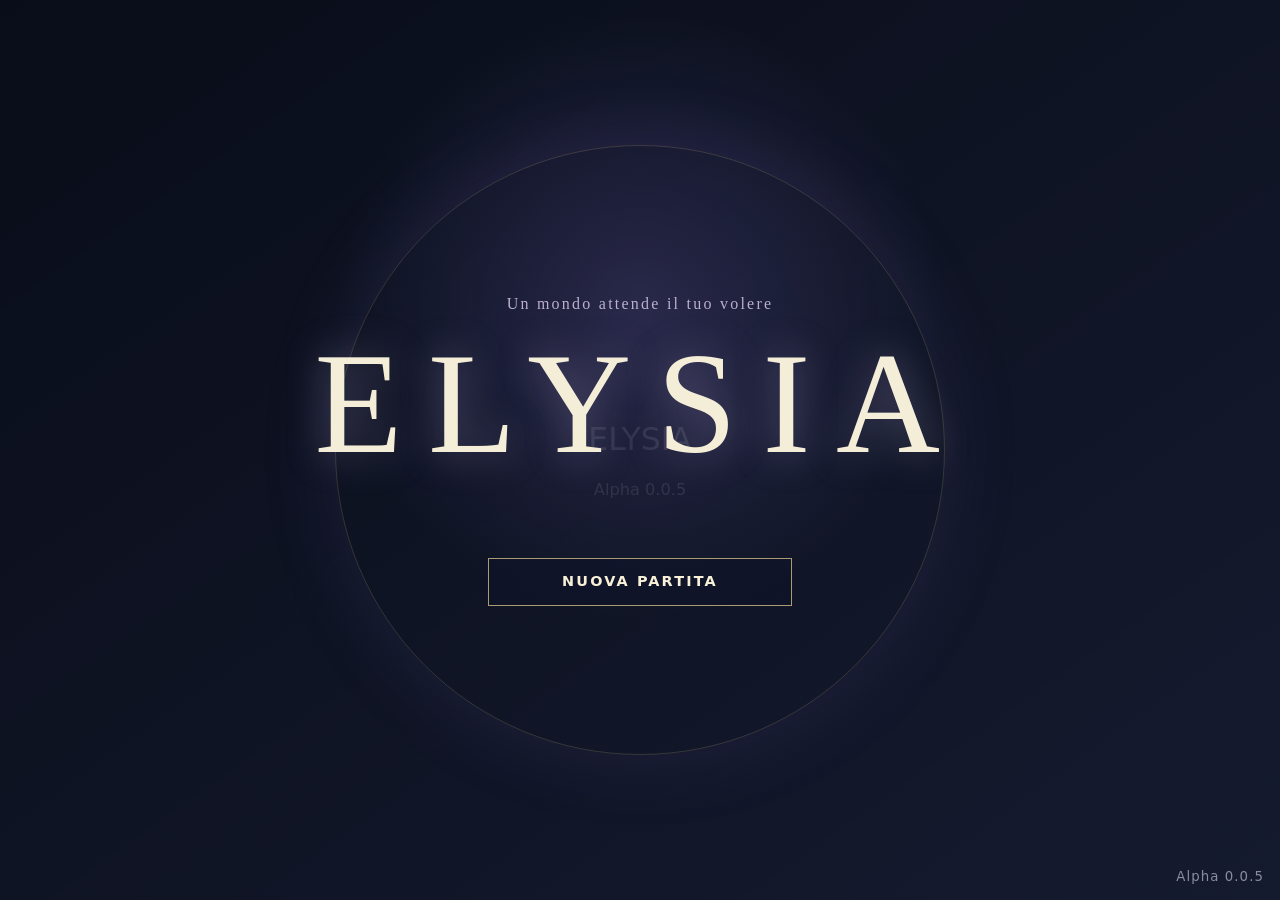
==== index.html @ f93ec24f "Implement Alpha 0.0.5 divine survival loop" ====
<!doctype html>
<html lang="it">
  <head>
    <meta charset="UTF-8">
    <meta name="viewport" content="width=device-width, initial-scale=1">
    <title>Elysia — Alpha 0.0.5</title>
    <link rel="stylesheet" href="css/main.css">
  </head>
  <body>
    <main id="app" aria-label="Elysia"></main>
    <script type="module" src="src/main.js"></script>
  </body>
</html>
---- css/main.css ----
:root {
  color-scheme: dark;
  font-family: system-ui, sans-serif;
  background: #070b18;
}

* { box-sizing: border-box; }

html, body, #app {
  width: 100%;
  height: 100%;
  margin: 0;
  overflow: hidden;
}

#game-canvas {
  display: block;
  width: 100%;
  height: 100%;
  touch-action: none;
}

.title-screen, .placeholder-screen, .celestial-screen {
  position: fixed;
  inset: 0;
  display: grid;
  place-items: center;
  min-height: 100%;
  padding: clamp(1.25rem, 5vw, 4rem);
  color: #f4eed8;
  text-align: center;
  background:
    radial-gradient(circle at 50% 35%, rgb(91 82 151 / 35%), transparent 35%),
    linear-gradient(145deg, rgb(7 11 24 / 92%), rgb(18 24 48 / 82%));
}
.celestial-screen { position: fixed; inset: 0; overflow: auto; align-content: center; }
.intro-panel { width: min(44rem, 100%); padding: clamp(1.5rem, 6vw, 4rem); border: 1px solid rgb(218 201 143 / 35%); background: rgb(10 14 31 / 72%); box-shadow: 0 1.5rem 5rem rgb(0 0 0 / 35%); }
.screen-kicker { color: #aaa2c0; font-size: .72rem; letter-spacing: .25em; }
.intro-panel h1, .selection-heading h1 { margin: .65rem 0 1rem; font: 400 clamp(1.8rem, 6vw, 3.2rem)/1.2 Georgia, serif; }
.intro-panel > p:not(.screen-kicker) { margin: 0 auto 2.2rem; color: #d2ccda; font: clamp(1rem, 2.5vw, 1.25rem)/1.7 Georgia, serif; }
.intro-panel button { width: min(100%, 24rem); }
.world-selection-screen { grid-template-rows: auto auto; gap: clamp(1.5rem, 5vh, 3.5rem); }
.selection-heading { max-width: 42rem; }
.world-choices { display: grid; grid-template-columns: repeat(3, minmax(0, 1fr)); gap: clamp(.75rem, 2vw, 1.5rem); width: min(70rem, 100%); }
.world-choice { display: grid; align-content: center; gap: 1rem; min-height: 13rem; padding: 1.5rem; line-height: 1.5; letter-spacing: normal; }
.world-choice strong { font: 400 clamp(1.15rem, 2vw, 1.5rem) Georgia, serif; letter-spacing: .08em; }
.world-choice span { color: #cbc5d3; font-weight: 400; }
.world-choice-human { border-color: #b99b73; background: linear-gradient(145deg, rgb(73 46 38 / 65%), rgb(19 20 40 / 80%)); }
.world-choice-beast { border-color: #81906c; background: linear-gradient(145deg, rgb(39 61 49 / 65%), rgb(18 24 39 / 80%)); }
.world-choice-plant { border-color: #6f9c77; background: linear-gradient(145deg, rgb(26 70 52 / 65%), rgb(16 29 37 / 80%)); }

.title-screen::before {
  position: absolute;
  width: min(70vw, 38rem);
  aspect-ratio: 1;
  border: 1px solid rgb(222 205 143 / 18%);
  border-radius: 50%;
  box-shadow: 0 0 5rem rgb(126 108 190 / 14%);
  content: '';
  animation: divine-breathe 8s ease-in-out infinite alternate;
}

.title-content { position: relative; z-index: 1; }
.title-kicker { margin: 0 0 .5rem; color: #b9b1ce; font-family: Georgia, serif; font-size: clamp(.75rem, 2vw, 1rem); letter-spacing: .14em; }
.title-screen h1 { margin: 0 0 clamp(2rem, 8vh, 4.5rem); font-family: Georgia, serif; font-size: clamp(4rem, 17vw, 9rem); font-weight: 400; letter-spacing: clamp(.08em, 2vw, .2em); text-shadow: 0 0 2.5rem rgb(218 202 255 / 35%); }
.title-menu { display: grid; gap: .85rem; width: min(19rem, 76vw); margin: auto; }
button { min-height: 3rem; padding: .75rem 1rem; border: 1px solid #a99b72; color: #f8f1d8; background: rgb(16 20 42 / 72%); font: 600 .9rem/1 system-ui, sans-serif; letter-spacing: .15em; cursor: pointer; transition: background .2s, border-color .2s, transform .2s; }
button:hover { border-color: #eadba8; background: rgb(70 63 105 / 70%); transform: translateY(-1px); }
button:focus-visible { outline: 3px solid #fff1ae; outline-offset: 4px; }
.version { position: absolute; right: 1rem; bottom: 1rem; color: #888da3; letter-spacing: .08em; }
.placeholder-screen { align-content: center; }
.placeholder-screen h1 { max-width: 38rem; font: 400 clamp(1.7rem, 6vw, 3rem)/1.25 Georgia, serif; }
.placeholder-screen p { color: #b9b1ce; }
.confirmation-backdrop { position: fixed; z-index: 10; inset: 0; display: grid; place-items: center; padding: 1rem; background: rgb(2 4 12 / 75%); }
.confirmation-panel { width: min(32rem, 100%); padding: clamp(1.5rem, 5vw, 2.5rem); border: 1px solid #887e64; color: #f4eed8; text-align: center; background: #11162b; box-shadow: 0 1.5rem 5rem #000; }
.confirmation-panel h2 { font: 400 clamp(1.35rem, 5vw, 1.8rem) Georgia, serif; }
.confirmation-panel p { color: #c5bfd2; line-height: 1.6; }
.confirmation-actions { display: flex; flex-wrap: wrap; justify-content: center; gap: .75rem; margin-top: 1.75rem; }
.confirmation-actions button { flex: 1 1 10rem; }
.button-danger { border-color: #b58a7b; }
.world-reveal-screen { position: fixed; z-index: 4; inset: 0; display: grid; place-content: center; color: #f7efcf; text-align: center; background: radial-gradient(circle, #59677b 0, #172436 24%, #030712 72%); animation: reveal-veil 2.7s ease-in-out both; pointer-events: none; }
.world-reveal-screen h1 { margin: .25rem 0; font: 400 clamp(3rem, 12vw, 7rem) Georgia, serif; letter-spacing: .25em; text-shadow: 0 0 2rem #fff4bd; animation: reveal-name 2.7s ease both; }
.world-reveal-screen p { z-index: 1; margin: 0; color: #cabf9e; font-size: .7rem; letter-spacing: .35em; }
.reveal-orbit { position: absolute; top: 50%; left: 50%; width: min(62vw, 32rem); aspect-ratio: 1; border: 1px solid rgb(255 240 187 / 32%); border-radius: 50%; box-shadow: inset 0 0 5rem #93caca55, 0 0 6rem #c8bdf033; transform: translate(-50%, -50%); animation: world-awaken 2.7s ease-out both; }
.reveal-orbit span { position: absolute; inset: 8%; border: 1px solid rgb(255 255 255 / 14%); border-radius: 50%; }
.character-creation-screen { background: radial-gradient(circle at 50% 40%, rgb(63 98 86 / 45%), transparent 38%), linear-gradient(145deg, rgb(7 11 24 / 94%), rgb(18 33 40 / 88%)); }
.creation-panel { width: min(48rem, 100%); padding: clamp(1.3rem, 4vw, 2.5rem); border: 1px solid rgb(222 203 142 / 42%); background: rgb(7 15 26 / 82%); box-shadow: 0 2rem 6rem rgb(0 0 0 / 45%); }
.creation-panel h1 { margin: .5rem 0 1.5rem; font: 400 clamp(1.8rem, 5vw, 2.8rem) Georgia, serif; }
.creation-panel > label { display: grid; gap: .5rem; max-width: 25rem; margin: auto; color: #c9c1a7; font-size: .72rem; letter-spacing: .16em; text-align: left; text-transform: uppercase; }
.creation-panel input[type='text'], .creation-panel input[name='name'] { width: 100%; padding: .85rem 1rem; border: 1px solid #756d57; border-radius: 0; color: #fff8df; background: rgb(16 29 38 / 85%); font: 1.1rem Georgia, serif; }
.creation-panel fieldset { margin: 1.25rem 0 0; padding: 0; border: 0; }
.creation-panel legend { width: 100%; margin-bottom: .6rem; color: #c9c1a7; font-size: .68rem; letter-spacing: .14em; text-transform: uppercase; }
.choice-pills { display: flex; flex-wrap: wrap; justify-content: center; gap: .5rem; }
.choice-pills input { position: absolute; opacity: 0; }
.choice-pills span { display: block; min-width: 7rem; padding: .7rem 1rem; border: 1px solid #596863; color: #d5d8cb; cursor: pointer; }
.choice-pills input:checked + span { border-color: #dfcc8b; color: #fff5cb; background: rgb(99 107 75 / 48%); box-shadow: 0 0 1.2rem rgb(221 199 127 / 12%); }
.creation-panel > button { margin-top: 1.4rem; }
.creation-error { min-height: 1.2em; margin: .65rem 0 0; color: #efb0a2; }
@keyframes reveal-veil { 0% { opacity: 1; } 75% { opacity: 1; } 100% { opacity: 0; } }
@keyframes world-awaken { 0% { opacity: 0; transform: translate(-50%, -50%) scale(.12); } 65% { opacity: 1; } 100% { opacity: .25; transform: translate(-50%, -50%) scale(2.5); } }
@keyframes reveal-name { 0%, 25% { opacity: 0; letter-spacing: .5em; transform: scale(.9); } 55%, 82% { opacity: 1; } 100% { opacity: 0; transform: scale(1.06); } }
@keyframes divine-breathe { to { opacity: .45; transform: scale(1.04); } }
@media (prefers-reduced-motion: reduce) { *, *::before { animation: none !important; scroll-behavior: auto !important; transition: none !important; } }
@media (max-height: 500px) { .title-screen h1 { margin-bottom: 1.25rem; font-size: clamp(3rem, 15vh, 5rem); } .title-kicker { display: none; } }
@media (max-width: 760px) { .world-selection-screen { align-content: start; } .world-choices { grid-template-columns: 1fr; } .world-choice { min-height: 9rem; } }
@media (max-height: 720px) { .character-creation-screen { align-content: start; } .creation-panel { margin: auto; } .creation-panel fieldset { margin-top: .7rem; } }
.divine-toolbar { position: fixed; z-index: 8; right: 50%; bottom: max(.7rem, env(safe-area-inset-bottom)); width: min(72rem, calc(100vw - 1rem)); padding: .45rem .65rem .6rem; border: 1px solid rgb(229 207 139 / 48%); border-radius: 1.1rem; color: #f8edc7; background: linear-gradient(180deg, rgb(30 41 48 / 94%), rgb(8 18 25 / 96%)); box-shadow: 0 .8rem 2.5rem #020a0dcc, inset 0 1px #fff3bf33; transform: translateX(50%); backdrop-filter: blur(12px); }
.divine-toolbar__title { display: block; margin: 0 0 .3rem; color: #cdbb82; font: 600 .57rem/1 system-ui; letter-spacing: .34em; text-align: center; }
.divine-toolbar__powers { display: grid; grid-template-columns: repeat(10, minmax(3.25rem, 1fr)); gap: .35rem; }
.divine-power { display: grid; place-items: center; min-width: 0; min-height: 4.2rem; padding: .25rem; border-color: rgb(190 170 110 / 30%); border-radius: .75rem; background: linear-gradient(160deg, rgb(82 94 92 / 42%), rgb(15 24 31 / 80%)); letter-spacing: .05em; }
.divine-power img { width: 2rem; height: 2rem; filter: drop-shadow(0 0 .35rem rgb(255 227 144 / 20%)); transition: transform .2s, filter .2s; }
.divine-power span { overflow: hidden; width: 100%; color: #d9cfb0; font-size: clamp(.42rem, .65vw, .58rem); text-overflow: ellipsis; white-space: nowrap; }
.divine-power:hover:not(:disabled) img { transform: translateY(-2px) scale(1.08); filter: drop-shadow(0 0 .65rem #ffe99a88); }
.divine-power.is-selected { border-color: #ffe59b; background: radial-gradient(circle at 50% 25%, rgb(226 199 109 / 35%), rgb(27 37 43 / 92%)); box-shadow: 0 0 1rem rgb(255 224 132 / 35%), inset 0 0 .7rem rgb(255 240 180 / 12%); }
.divine-power:disabled { border-color: rgb(130 138 137 / 16%); opacity: .38; cursor: not-allowed; filter: grayscale(1); }
.divine-power:disabled:hover { transform: none; background: rgb(15 24 31 / 80%); }
@media (max-width: 760px) { .divine-toolbar { overflow-x: auto; } .divine-toolbar__powers { width: 42rem; } }
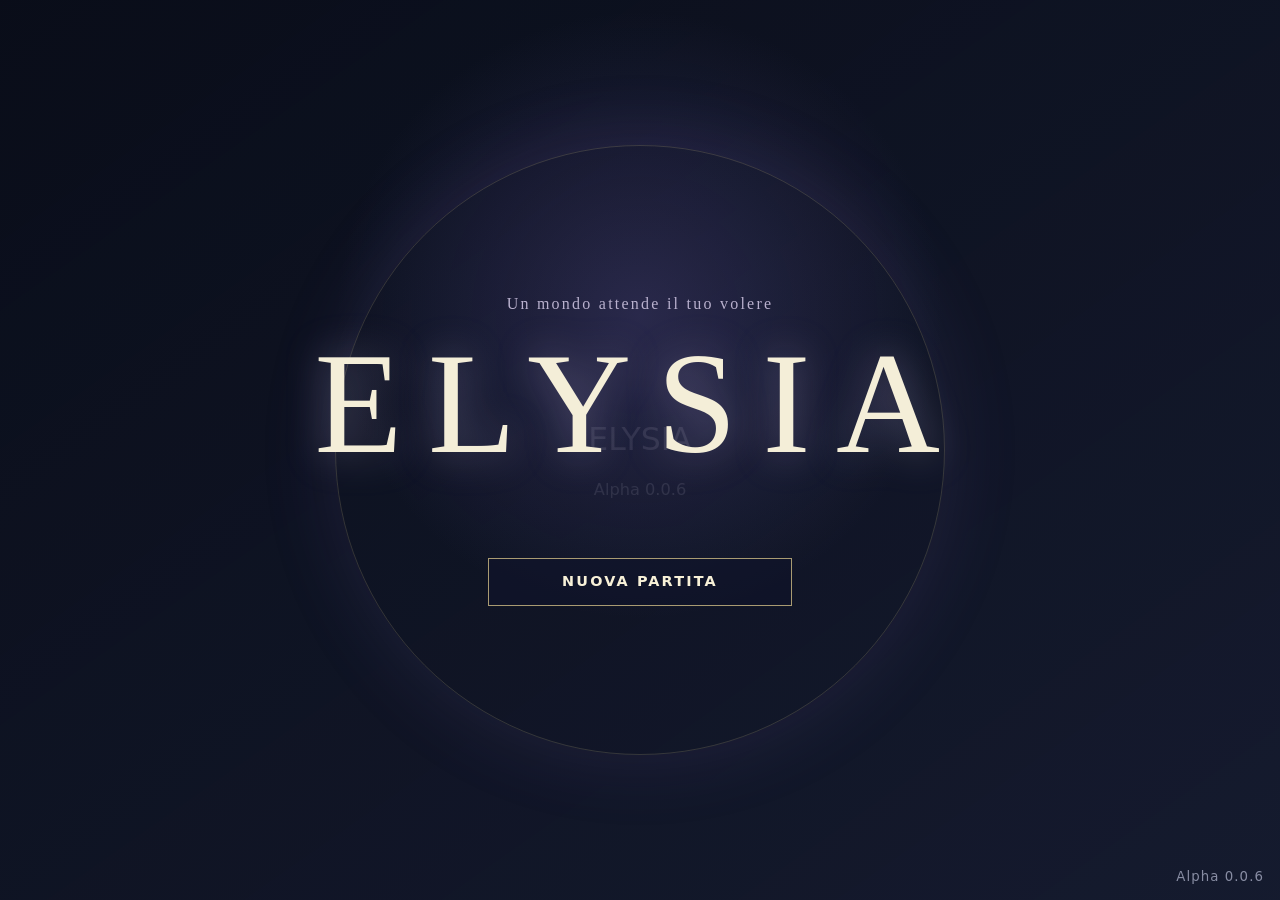
==== commit 1bcd726e: "Implement Elysia Alpha 0.0.6 first household" ====
--- a/index.html
+++ b/index.html
@@ -3,7 +3,7 @@
   <head>
     <meta charset="UTF-8">
     <meta name="viewport" content="width=device-width, initial-scale=1">
-    <title>Elysia — Alpha 0.0.5</title>
+    <title>Elysia — Alpha 0.0.6</title>
     <link rel="stylesheet" href="css/main.css">
   </head>
   <body>
--- a/css/main.css
+++ b/css/main.css
@@ -115,3 +115,7 @@
 .divine-power:disabled { border-color: rgb(130 138 137 / 16%); opacity: .38; cursor: not-allowed; filter: grayscale(1); }
 .divine-power:disabled:hover { transform: none; background: rgb(15 24 31 / 80%); }
 @media (max-width: 760px) { .divine-toolbar { overflow-x: auto; } .divine-toolbar__powers { width: 42rem; } }
+.game-over-screen { z-index: 20; background: radial-gradient(circle at 50% 65%, #552b1f99, transparent 28%), linear-gradient(#080b13ee, #160b09fa); }
+.ending-panel { width: min(45rem, 100%); padding: clamp(2rem, 7vw, 4.5rem); border: 1px solid #9d674e; background: #100d12e8; box-shadow: 0 0 7rem #9b3f2633; }
+.ending-panel h1 { margin: .7rem 0 1.4rem; color: #e8c7a8; font: 400 clamp(2.4rem, 9vw, 5rem) Georgia, serif; letter-spacing: .08em; }
+.ending-panel > p:not(.screen-kicker) { color: #cbb9ae; font: clamp(1rem, 2.4vw, 1.25rem)/1.75 Georgia, serif; }
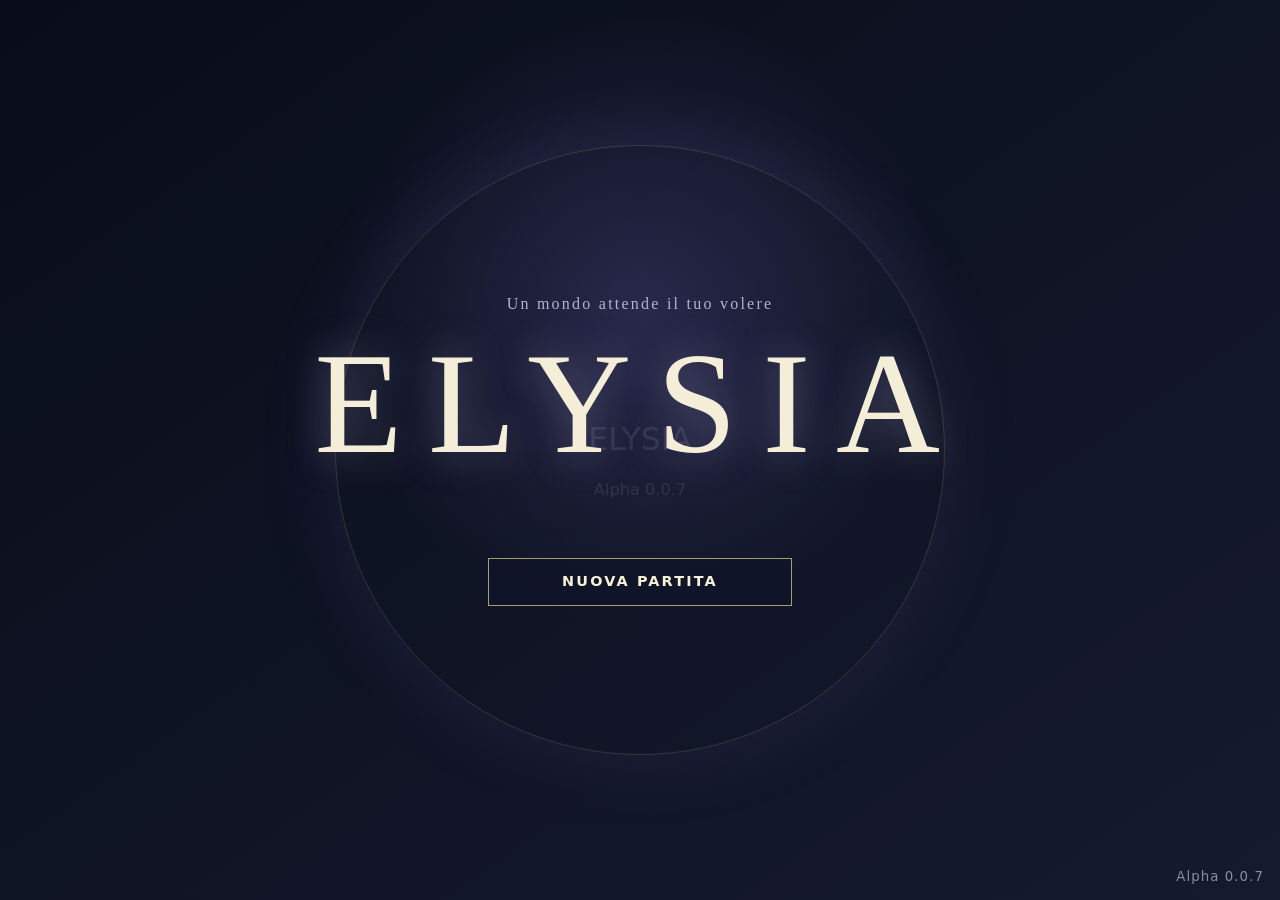
==== commit 08947606: "Implement Alpha 0.0.7 day night and first generation" ====
--- a/index.html
+++ b/index.html
@@ -3,7 +3,7 @@
   <head>
     <meta charset="UTF-8">
     <meta name="viewport" content="width=device-width, initial-scale=1">
-    <title>Elysia — Alpha 0.0.6</title>
+    <title>Elysia — Alpha 0.0.7</title>
     <link rel="stylesheet" href="css/main.css">
   </head>
   <body>
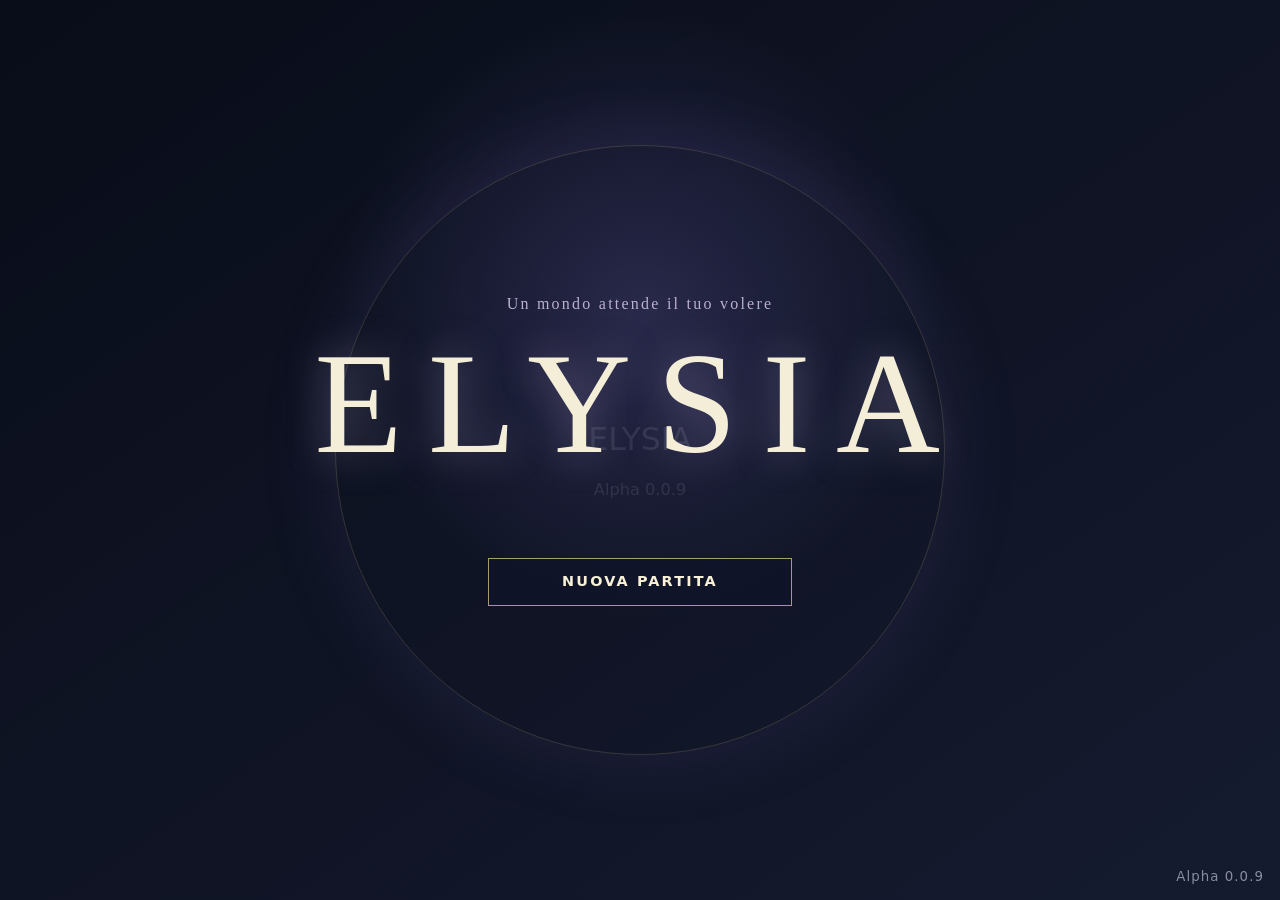
==== commit 74a588ce: "Implement Alpha 0.0.9 divine power set" ====
--- a/index.html
+++ b/index.html
@@ -3,7 +3,7 @@
   <head>
     <meta charset="UTF-8">
     <meta name="viewport" content="width=device-width, initial-scale=1">
-    <title>Elysia — Alpha 0.0.7</title>
+    <title>Elysia — Alpha 0.0.9</title>
     <link rel="stylesheet" href="css/main.css">
   </head>
   <body>
--- a/css/main.css
+++ b/css/main.css
@@ -114,6 +114,9 @@
 .divine-power.is-selected { border-color: #ffe59b; background: radial-gradient(circle at 50% 25%, rgb(226 199 109 / 35%), rgb(27 37 43 / 92%)); box-shadow: 0 0 1rem rgb(255 224 132 / 35%), inset 0 0 .7rem rgb(255 240 180 / 12%); }
 .divine-power:disabled { border-color: rgb(130 138 137 / 16%); opacity: .38; cursor: not-allowed; filter: grayscale(1); }
 .divine-power:disabled:hover { transform: none; background: rgb(15 24 31 / 80%); }
+.sex-choice-panel { position:fixed; z-index:12; top:12%; left:50%; display:flex; gap:.6rem; align-items:center; padding:1rem; border:1px solid #d9bd70; color:#fff1bc; background:rgba(8,15,28,.94); box-shadow:0 1rem 4rem #000,0 0 2rem #eacb6655; transform:translateX(-50%); }
+.sex-choice-panel h2 { margin:0 .6rem 0 0; font:500 .75rem Georgia; letter-spacing:.15em; }
+.sex-choice-panel button { min-height:2.4rem; font-size:.65rem; }
 @media (max-width: 760px) { .divine-toolbar { overflow-x: auto; } .divine-toolbar__powers { width: 42rem; } }
 .game-over-screen { z-index: 20; background: radial-gradient(circle at 50% 65%, #552b1f99, transparent 28%), linear-gradient(#080b13ee, #160b09fa); }
 .ending-panel { width: min(45rem, 100%); padding: clamp(2rem, 7vw, 4.5rem); border: 1px solid #9d674e; background: #100d12e8; box-shadow: 0 0 7rem #9b3f2633; }
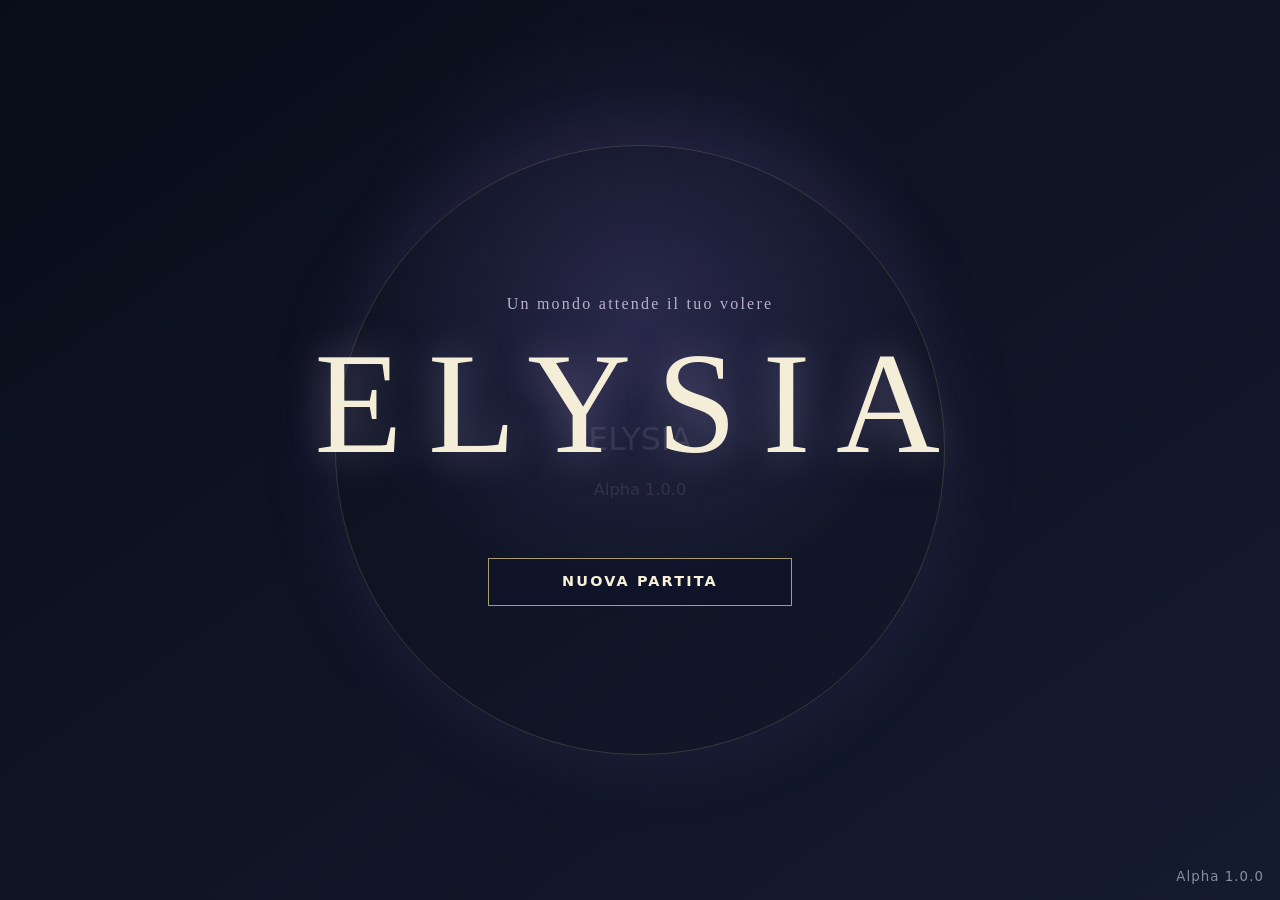
==== commit 682071d2: "Implement Alpha 1.0.0 civilization expansion" ====
--- a/index.html
+++ b/index.html
@@ -3,7 +3,7 @@
   <head>
     <meta charset="UTF-8">
     <meta name="viewport" content="width=device-width, initial-scale=1">
-    <title>Elysia — Alpha 0.0.9</title>
+    <title>Elysia — Alpha 1.0.0</title>
     <link rel="stylesheet" href="css/main.css">
   </head>
   <body>
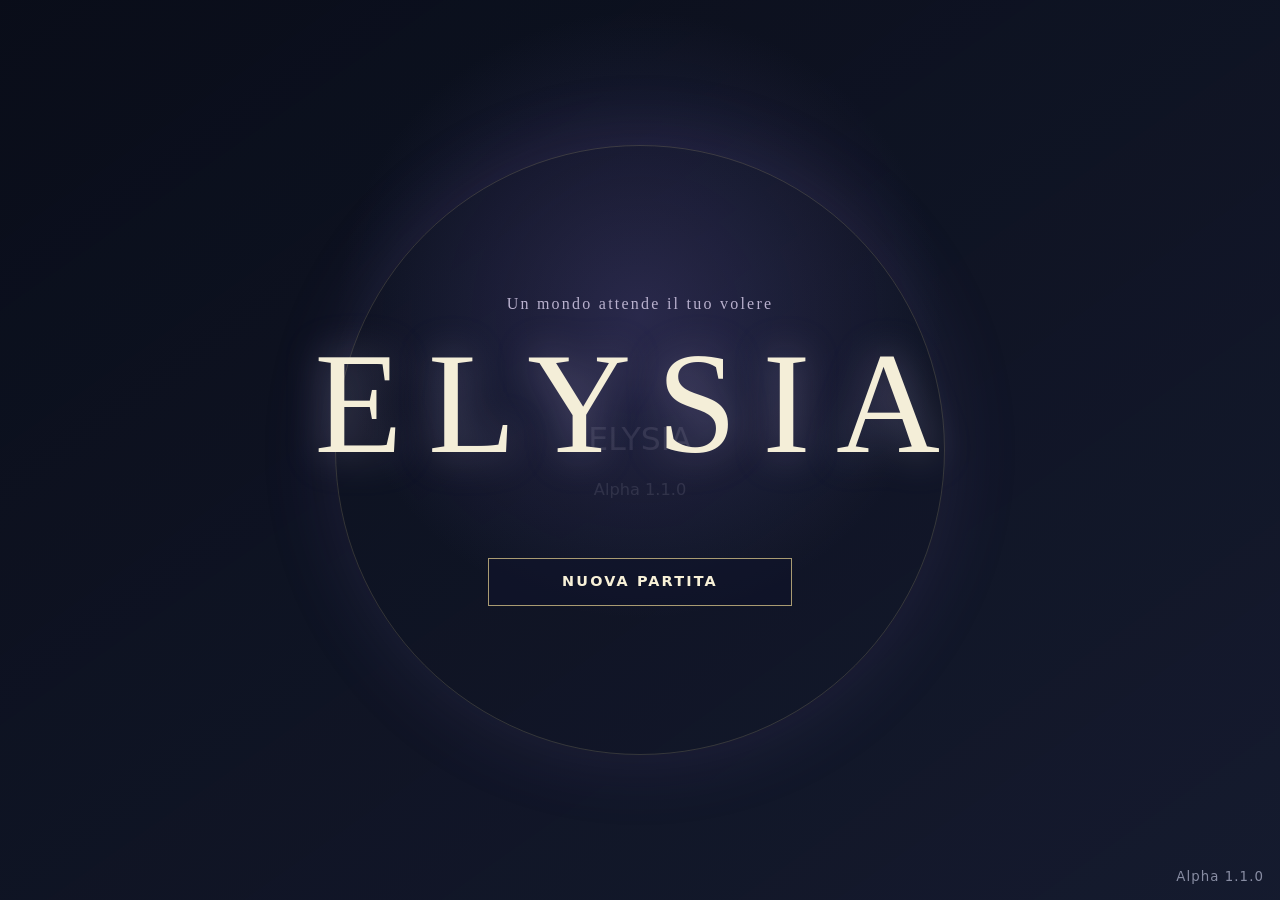
==== commit b6aa1054: "Implement Alpha 1.1.0 first Rival attack" ====
--- a/index.html
+++ b/index.html
@@ -3,7 +3,7 @@
   <head>
     <meta charset="UTF-8">
     <meta name="viewport" content="width=device-width, initial-scale=1">
-    <title>Elysia — Alpha 1.0.0</title>
+    <title>Elysia — Alpha 1.1.0 — The Rival Omnipotent &amp; First Attack</title>
     <link rel="stylesheet" href="css/main.css">
   </head>
   <body>
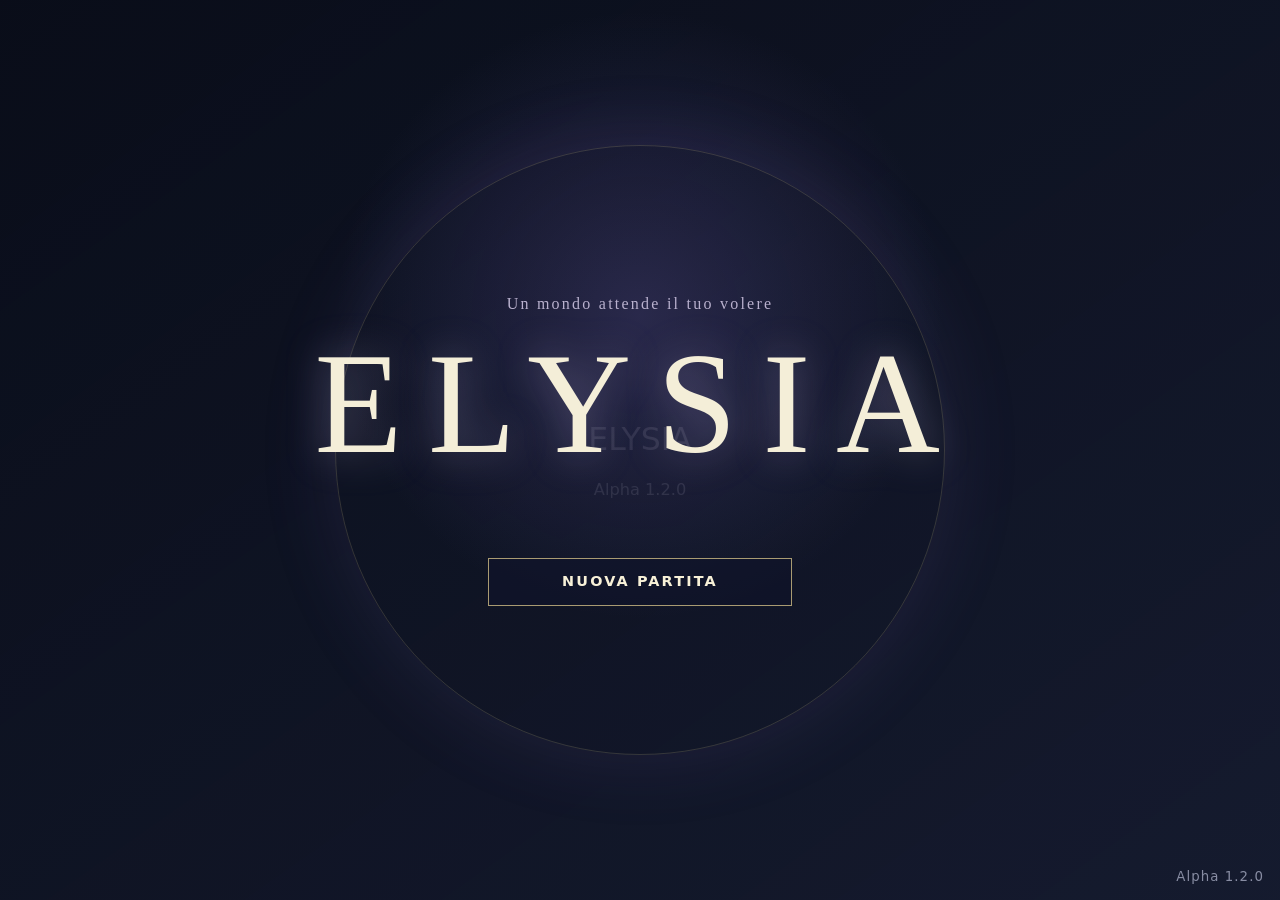
==== commit 0043b633: "Add responsive mobile camera controls" ====
--- a/index.html
+++ b/index.html
@@ -2,7 +2,7 @@
 <html lang="it">
   <head>
     <meta charset="UTF-8">
-    <meta name="viewport" content="width=device-width, initial-scale=1">
+    <meta name="viewport" content="width=device-width, initial-scale=1, viewport-fit=cover">
     <title>Elysia — Alpha 1.1.0 — The Rival Omnipotent &amp; First Attack</title>
     <link rel="stylesheet" href="css/main.css">
   </head>
--- a/css/main.css
+++ b/css/main.css
@@ -12,6 +12,8 @@
   margin: 0;
   overflow: hidden;
 }
+
+html, body, #app { min-height: 100vh; min-height: 100dvh; }
 
 #game-canvas {
   display: block;
@@ -33,7 +35,7 @@
     radial-gradient(circle at 50% 35%, rgb(91 82 151 / 35%), transparent 35%),
     linear-gradient(145deg, rgb(7 11 24 / 92%), rgb(18 24 48 / 82%));
 }
-.celestial-screen { position: fixed; inset: 0; overflow: auto; align-content: center; }
+.celestial-screen { position: fixed; inset: 0; overflow: auto; align-content: center; padding-top: max(1.25rem, env(safe-area-inset-top)); padding-bottom: max(1.25rem, env(safe-area-inset-bottom)); }
 .intro-panel { width: min(44rem, 100%); padding: clamp(1.5rem, 6vw, 4rem); border: 1px solid rgb(218 201 143 / 35%); background: rgb(10 14 31 / 72%); box-shadow: 0 1.5rem 5rem rgb(0 0 0 / 35%); }
 .screen-kicker { color: #aaa2c0; font-size: .72rem; letter-spacing: .25em; }
 .intro-panel h1, .selection-heading h1 { margin: .65rem 0 1rem; font: 400 clamp(1.8rem, 6vw, 3.2rem)/1.2 Georgia, serif; }
@@ -106,6 +108,7 @@
 @media (max-height: 720px) { .character-creation-screen { align-content: start; } .creation-panel { margin: auto; } .creation-panel fieldset { margin-top: .7rem; } }
 .divine-toolbar { position: fixed; z-index: 8; right: 50%; bottom: max(.7rem, env(safe-area-inset-bottom)); width: min(72rem, calc(100vw - 1rem)); padding: .45rem .65rem .6rem; border: 1px solid rgb(229 207 139 / 48%); border-radius: 1.1rem; color: #f8edc7; background: linear-gradient(180deg, rgb(30 41 48 / 94%), rgb(8 18 25 / 96%)); box-shadow: 0 .8rem 2.5rem #020a0dcc, inset 0 1px #fff3bf33; transform: translateX(50%); backdrop-filter: blur(12px); }
 .divine-toolbar__title { display: block; margin: 0 0 .3rem; color: #cdbb82; font: 600 .57rem/1 system-ui; letter-spacing: .34em; text-align: center; }
+.camera-focus { position: absolute; top: -3.1rem; right: .55rem; min-width: 44px; min-height: 44px; padding: 0; border-radius: 50%; color: #e8d8a5; background: rgb(8 18 25 / 82%); font-size: 1.25rem; }
 .divine-toolbar__powers { display: grid; grid-template-columns: repeat(10, minmax(3.25rem, 1fr)); gap: .35rem; }
 .divine-power { display: grid; place-items: center; min-width: 0; min-height: 4.2rem; padding: .25rem; border-color: rgb(190 170 110 / 30%); border-radius: .75rem; background: linear-gradient(160deg, rgb(82 94 92 / 42%), rgb(15 24 31 / 80%)); letter-spacing: .05em; }
 .divine-power img { width: 2rem; height: 2rem; filter: drop-shadow(0 0 .35rem rgb(255 227 144 / 20%)); transition: transform .2s, filter .2s; }
@@ -117,7 +120,23 @@
 .sex-choice-panel { position:fixed; z-index:12; top:12%; left:50%; display:flex; gap:.6rem; align-items:center; padding:1rem; border:1px solid #d9bd70; color:#fff1bc; background:rgba(8,15,28,.94); box-shadow:0 1rem 4rem #000,0 0 2rem #eacb6655; transform:translateX(-50%); }
 .sex-choice-panel h2 { margin:0 .6rem 0 0; font:500 .75rem Georgia; letter-spacing:.15em; }
 .sex-choice-panel button { min-height:2.4rem; font-size:.65rem; }
-@media (max-width: 760px) { .divine-toolbar { overflow-x: auto; } .divine-toolbar__powers { width: 42rem; } }
+@media (max-width: 760px) {
+  .divine-toolbar { bottom: 0; width: 100%; padding: .3rem .35rem max(.35rem, env(safe-area-inset-bottom)); border-right: 0; border-bottom: 0; border-left: 0; border-radius: .8rem .8rem 0 0; }
+  .divine-toolbar__title { margin-bottom: .2rem; font-size: .5rem; }
+  .divine-toolbar__powers { display: flex; gap: .3rem; width: auto; overflow-x: auto; overscroll-behavior-x: contain; scroll-snap-type: x proximity; scrollbar-width: thin; touch-action: pan-x; }
+  .divine-power { flex: 0 0 clamp(4.4rem, 21vw, 5.2rem); min-width: 44px; min-height: 3.7rem; scroll-snap-align: start; }
+  .divine-power img { width: 1.8rem; height: 1.8rem; }
+  .divine-power span { font-size: .5rem; }
+  .title-screen, .placeholder-screen, .celestial-screen { min-height: 100dvh; padding-right: max(1rem, env(safe-area-inset-right)); padding-left: max(1rem, env(safe-area-inset-left)); }
+  .choice-pills span { min-height: 44px; padding: .8rem; }
+  .creation-panel { max-height: calc(100dvh - 2rem); overflow-y: auto; }
+}
+
+@media (max-height: 500px) and (pointer: coarse) {
+  .divine-toolbar__title { display: none; }
+  .divine-toolbar { padding-top: .2rem; }
+  .divine-power { flex-basis: 4.2rem; min-height: 3.2rem; }
+}
 .game-over-screen { z-index: 20; background: radial-gradient(circle at 50% 65%, #552b1f99, transparent 28%), linear-gradient(#080b13ee, #160b09fa); }
 .ending-panel { width: min(45rem, 100%); padding: clamp(2rem, 7vw, 4.5rem); border: 1px solid #9d674e; background: #100d12e8; box-shadow: 0 0 7rem #9b3f2633; }
 .ending-panel h1 { margin: .7rem 0 1.4rem; color: #e8c7a8; font: 400 clamp(2.4rem, 9vw, 5rem) Georgia, serif; letter-spacing: .08em; }
